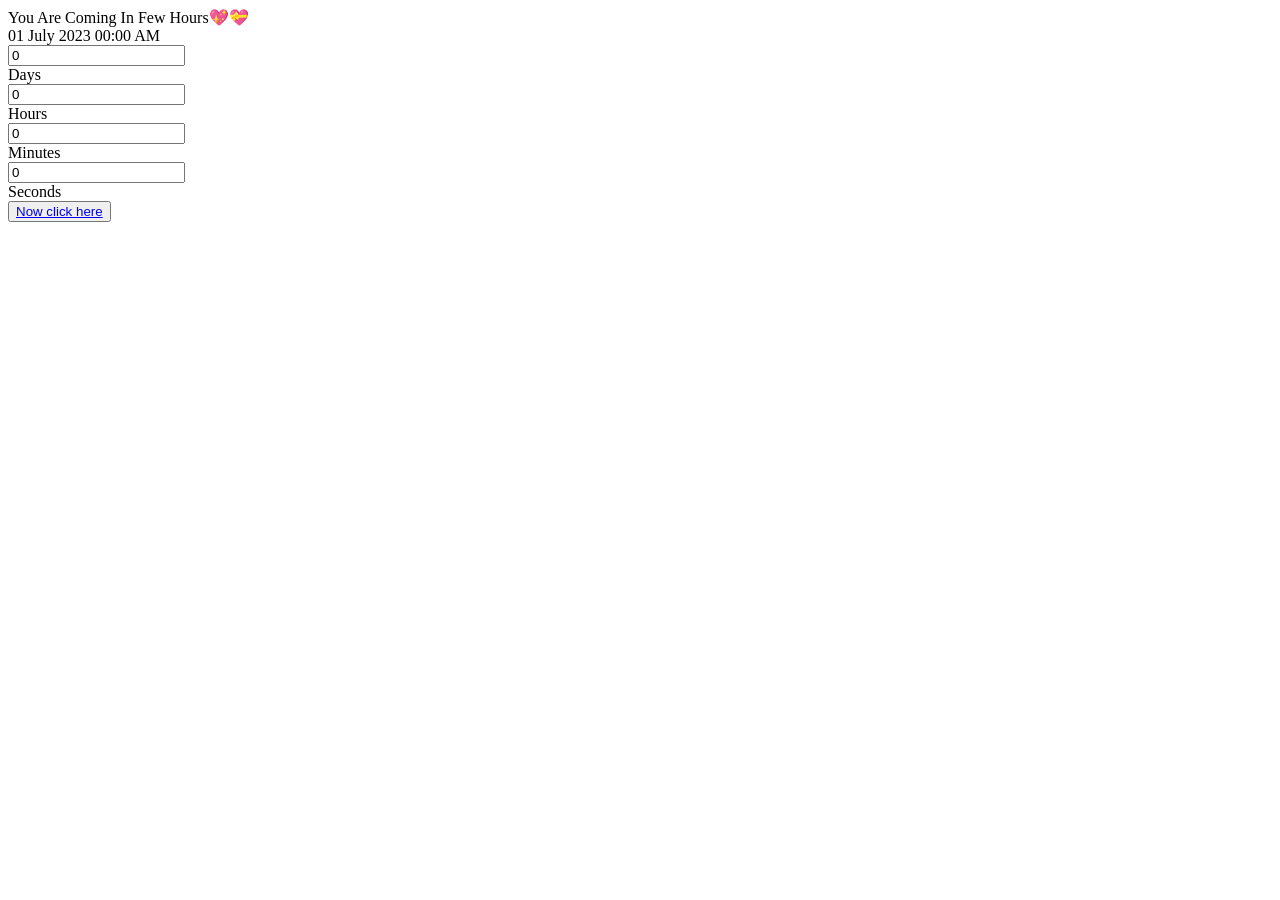
==== birthday/countdown.html @ cecee83e "Add files via upload" ====
<!DOCTYPE html>
<html lang="en">

<head>
    <meta charset="UTF-8">
    <meta http-equiv="X-UA-Compatible" content="IE=edge">
    <meta name="viewport" content="width=device-width, initial-scale=1.0">
    <title>Document</title>
    <link rel="stylesheet" href="css/custom.css">
</head>

<body>
    <div class="width-100">

   
    <div class="main">
        <div class="overlay">
            <div class="title">You Are Coming In Few Hours💖💝</div>
            <div class="title" id="end-date">01 July 2023 00:00 AM</div>
            <div class="col">
                <div>
                    <input type="text" readonly value="0">
                    <br/>
                    <label for="">Days</label>
                </div>
                <div>
                    <input type="text" readonly value="0">
                    <br/>
                    <label for="">Hours</label>
                </div>
                <div>
                    <input type="text" readonly value="0">
                    <br/>
                    <label for="">Minutes</label>
                </div>
                <div>
                    <input type="text" readonly value="0">
                    <br/>
                    <label for="">Seconds</label>
                </div>
            </div>
            <button id="btn"><a href="js/page.html">Now click here</a></button>
        </div>
    </div>
</div>
    <script src="js/app.js"></script>
</body>

</html>
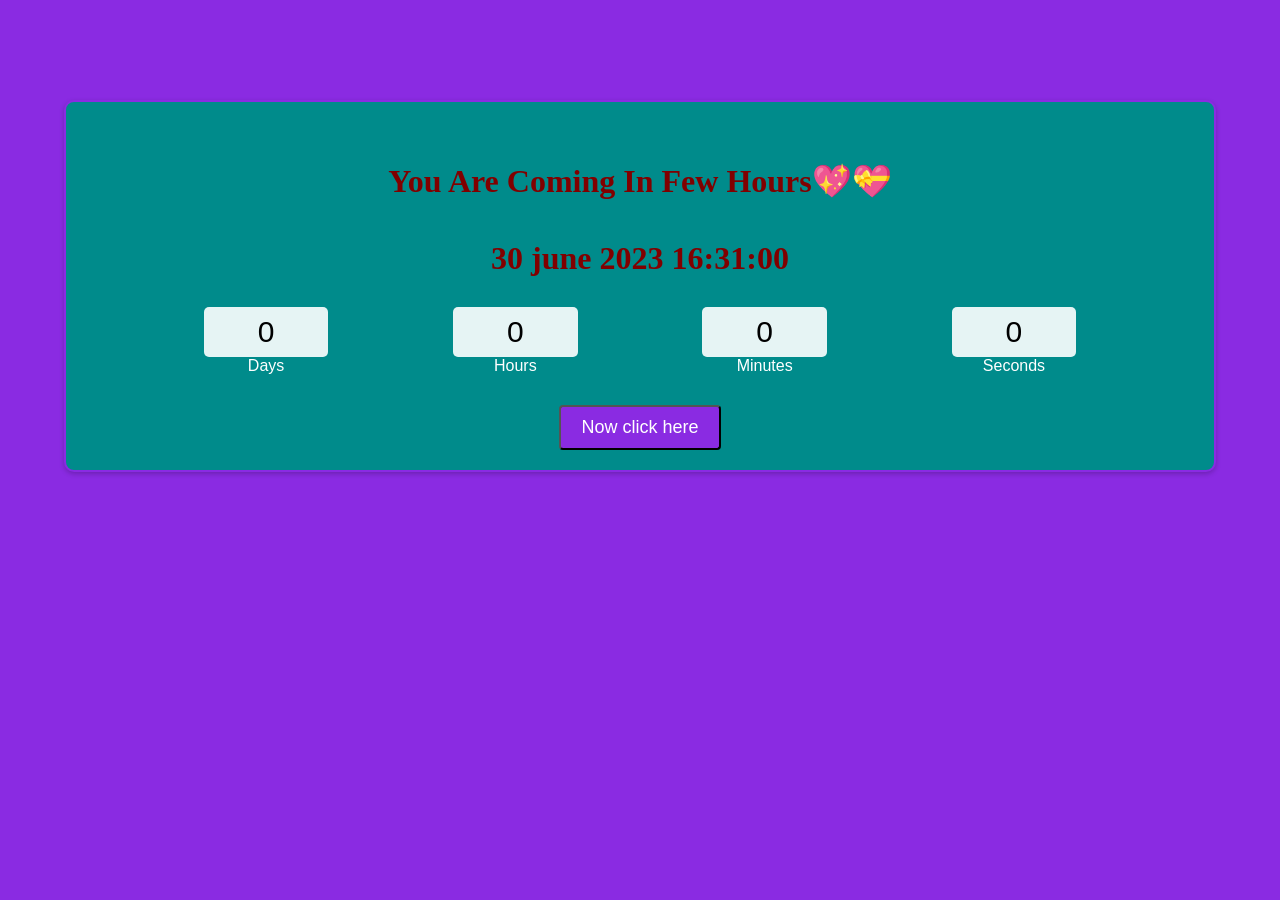
==== commit feb5a542: "Update countdown.html" ====
--- a/birthday/countdown.html
+++ b/birthday/countdown.html
@@ -6,7 +6,7 @@
     <meta http-equiv="X-UA-Compatible" content="IE=edge">
     <meta name="viewport" content="width=device-width, initial-scale=1.0">
     <title>Document</title>
-    <link rel="stylesheet" href="css/custom.css">
+    <link rel="stylesheet" href="custom.css">
 </head>
 
 <body>
@@ -43,7 +43,7 @@
         </div>
     </div>
 </div>
-    <script src="js/app.js"></script>
+    <script src="app.js"></script>
 </body>
 
-</html>+</html>
--- a/birthday/custom.css
+++ b/birthday/custom.css
@@ -0,0 +1,82 @@
+* {
+    padding: 0;
+    margin: 0;
+    box-sizing: border-box;
+    font-family: 'Poppins', sans-serif;
+}
+
+@import url('https://fonts.googleapis.com/css2?family=Poppins:wght@100&display=swap');
+
+
+.main {
+    width: 100%;
+    height: 100vh;
+    background: url( "https://pluspng.com/img-png/heart-png-hd-transparent-background-transparent-png-background-with-hearts-2500.png");
+    background-size: cover;
+    background-color: blueviolet;
+    padding-top: 100px;
+}
+.width-100{
+    width: 100%;
+}
+
+.overlay {
+    margin: auto;
+    width: 90vw;
+   
+    display: flex;
+    align-items: center;
+    flex-direction: column;
+    background-color:darkcyan;
+    box-shadow: 0px 2px 5px 0px #00000036;
+    border-radius: 10px;
+    border:2px solid blueviolet;
+    padding: 20px;
+    
+}
+
+.title {
+    padding-top: 30px;
+    margin-top: 10px;
+    color:maroon;
+    text-align: center;
+    font-size: 2rem;
+    font-weight: bolder;
+    font-family: lobster;
+
+}
+
+.col {
+    margin-top: 30px;
+    width: 90%;
+    display: flex;
+    justify-content: center;
+    color: white;
+}
+
+.col div {
+    width: 250px;
+    text-align: center;
+}
+
+input {
+    width: 50%;
+    background-color: rgba(255, 255, 255, 0.9);
+    border-color: transparent;
+    border-radius: 5px;
+    height: 50px;
+    text-align: center;
+    font-size: 30px;
+}
+#btn{
+    padding:10px 20px;
+    color: white;
+    background-color: blueviolet;
+    font-size: 18px;
+    border-radius: 4px;
+    margin-top: 30px;
+}
+#btn a{
+    text-decoration: none;
+    color: #fff;
+}
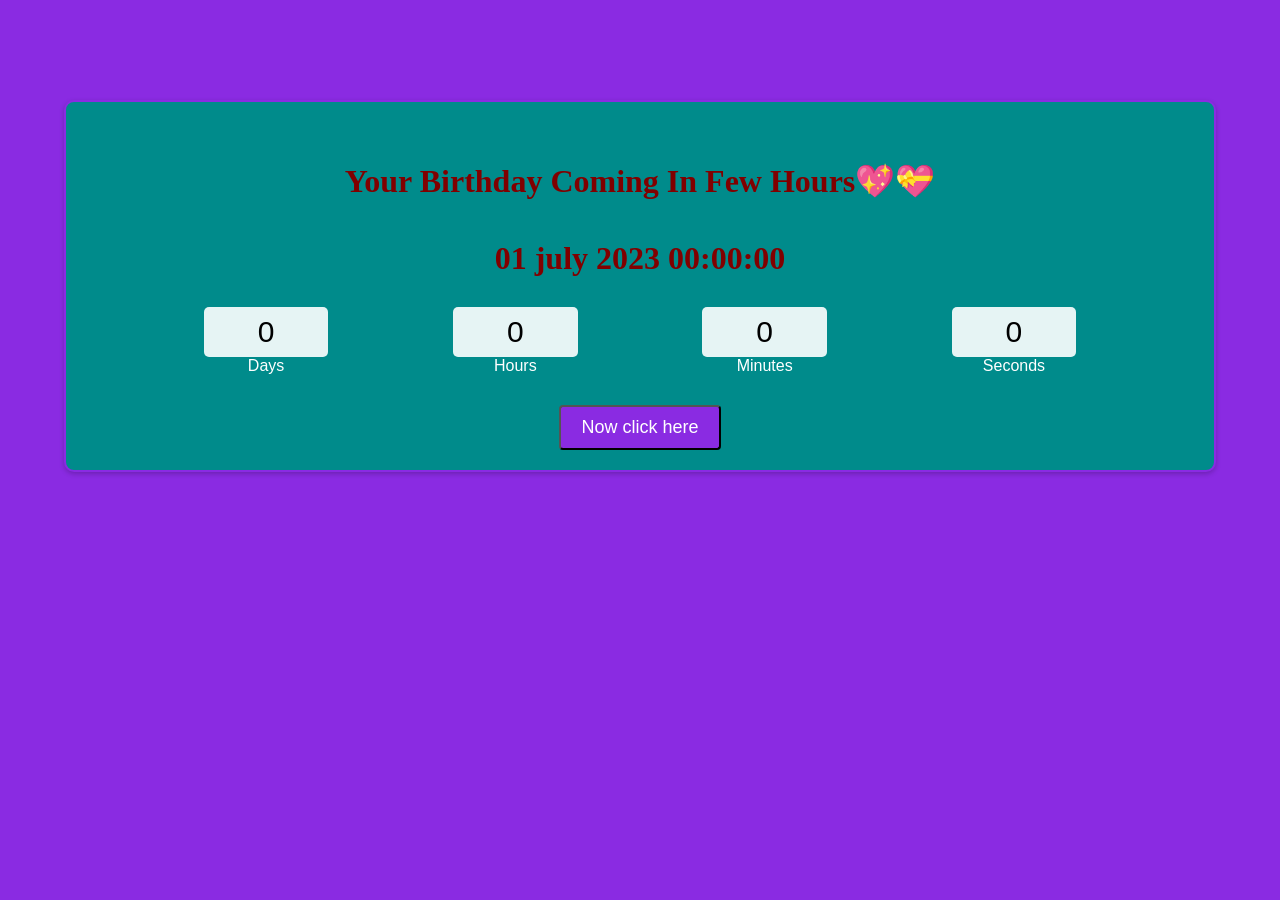
==== commit c16df56c: "Update countdown.html" ====
--- a/birthday/countdown.html
+++ b/birthday/countdown.html
@@ -15,7 +15,7 @@
    
     <div class="main">
         <div class="overlay">
-            <div class="title">You Are Coming In Few Hours💖💝</div>
+            <div class="title">Your Birthday Coming In Few Hours💖💝</div>
             <div class="title" id="end-date">01 July 2023 00:00 AM</div>
             <div class="col">
                 <div>
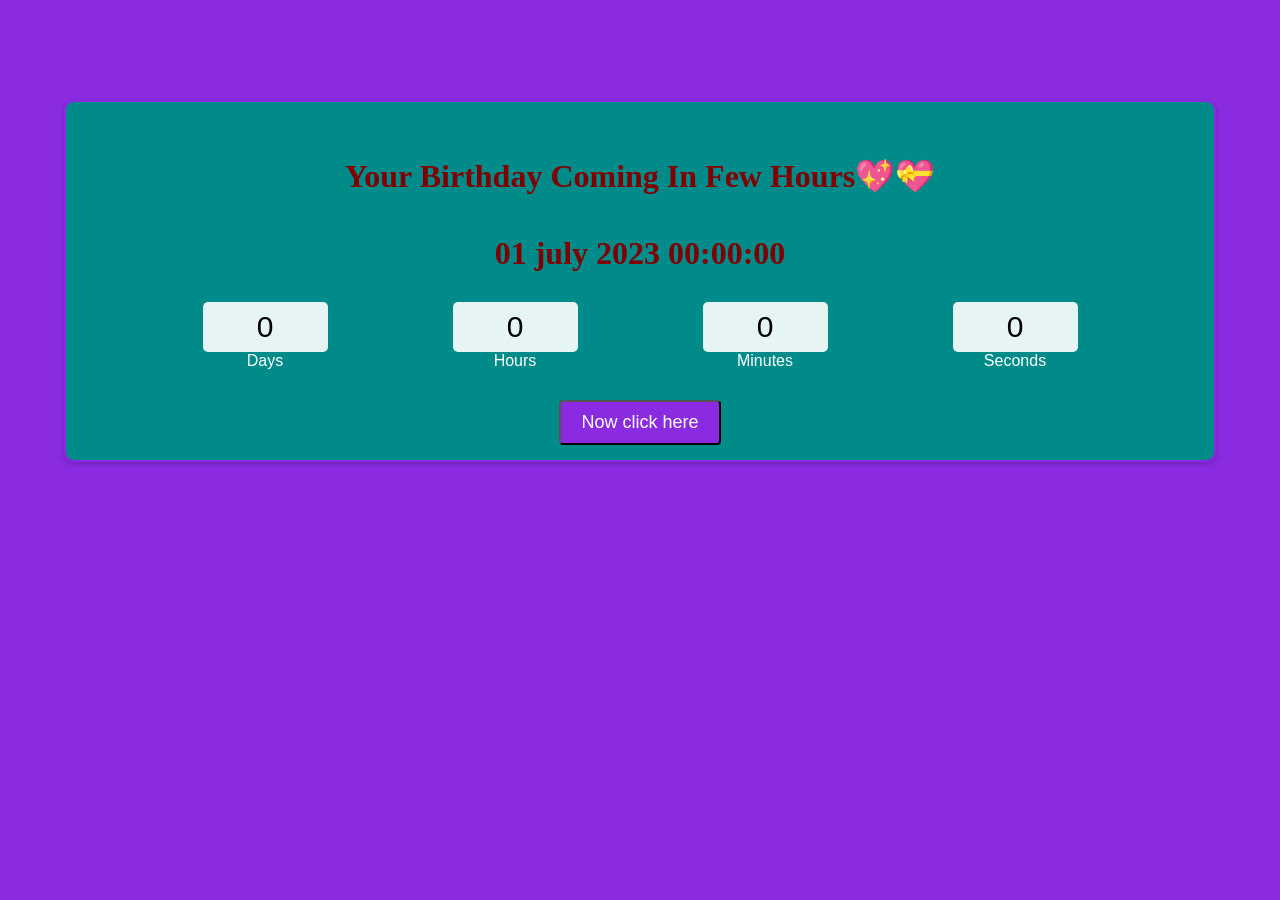
==== commit f5ac60c5: "Update countdown.html" ====
--- a/birthday/countdown.html
+++ b/birthday/countdown.html
@@ -5,7 +5,7 @@
     <meta charset="UTF-8">
     <meta http-equiv="X-UA-Compatible" content="IE=edge">
     <meta name="viewport" content="width=device-width, initial-scale=1.0">
-    <title>Document</title>
+    <title>Birthday wishes</title>
     <link rel="stylesheet" href="custom.css">
 </head>
 
--- a/birthday/custom.css
+++ b/birthday/custom.css
@@ -31,7 +31,7 @@
     box-shadow: 0px 2px 5px 0px #00000036;
     border-radius: 10px;
     border:2px solid blueviolet;
-    padding: 20px;
+    padding: 15px;
     
 }
 
@@ -79,4 +79,4 @@
 #btn a{
     text-decoration: none;
     color: #fff;
-}+}
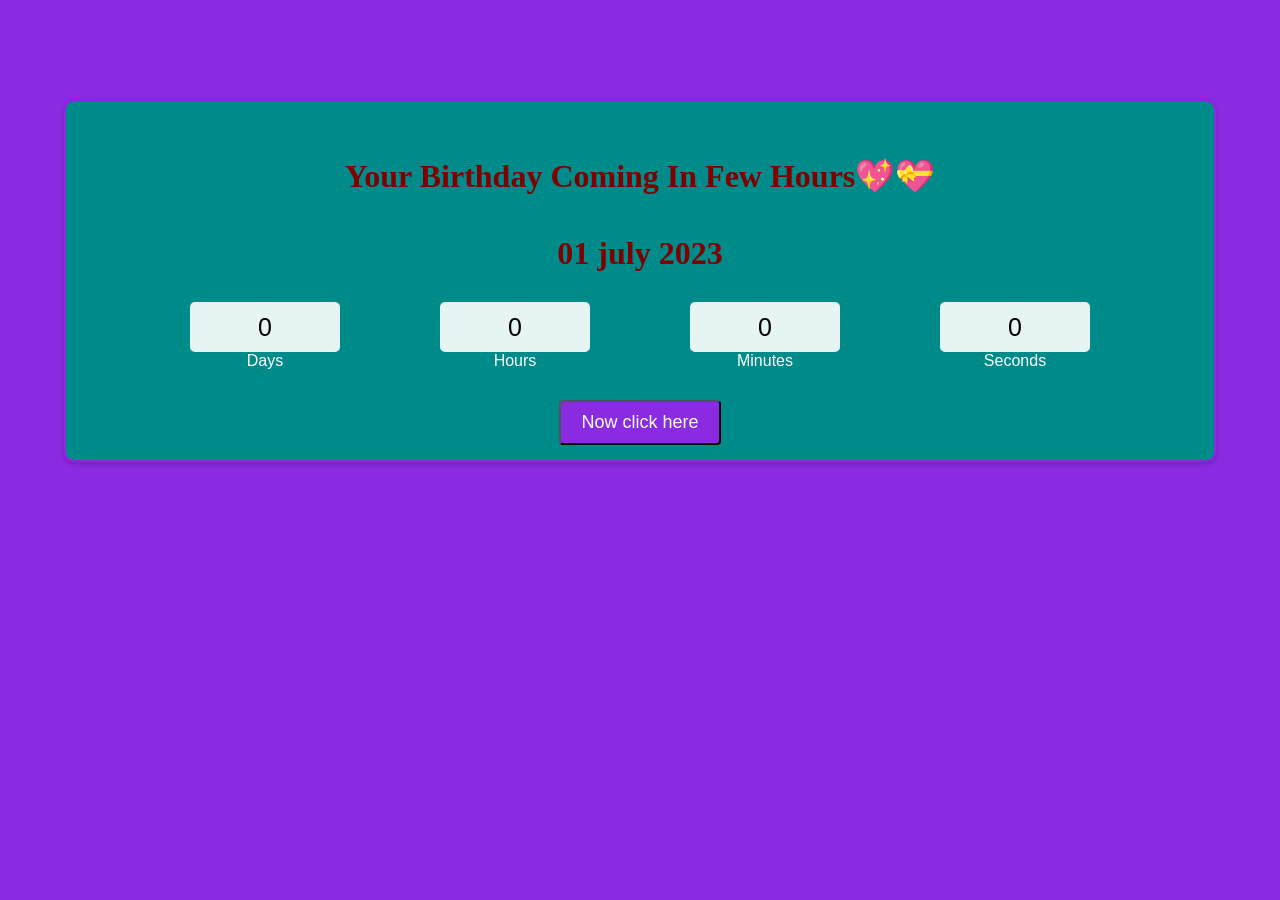
==== commit 48167445: "Update countdown.html" ====
--- a/birthday/countdown.html
+++ b/birthday/countdown.html
@@ -5,7 +5,8 @@
     <meta charset="UTF-8">
     <meta http-equiv="X-UA-Compatible" content="IE=edge">
     <meta name="viewport" content="width=device-width, initial-scale=1.0">
-    <title>Birthday wishes</title>
+    <title>Jaan's Birthday</title>
+    <link rel="Shortcut Icon" type="Icon" href="http://pluspng.com/img-png/heart-png--3100.png">
     <link rel="stylesheet" href="custom.css">
 </head>
 
--- a/birthday/custom.css
+++ b/birthday/custom.css
@@ -60,13 +60,13 @@
 }
 
 input {
-    width: 50%;
+    width: 60%;
     background-color: rgba(255, 255, 255, 0.9);
     border-color: transparent;
     border-radius: 5px;
     height: 50px;
     text-align: center;
-    font-size: 30px;
+    font-size: 25px;
 }
 #btn{
     padding:10px 20px;
